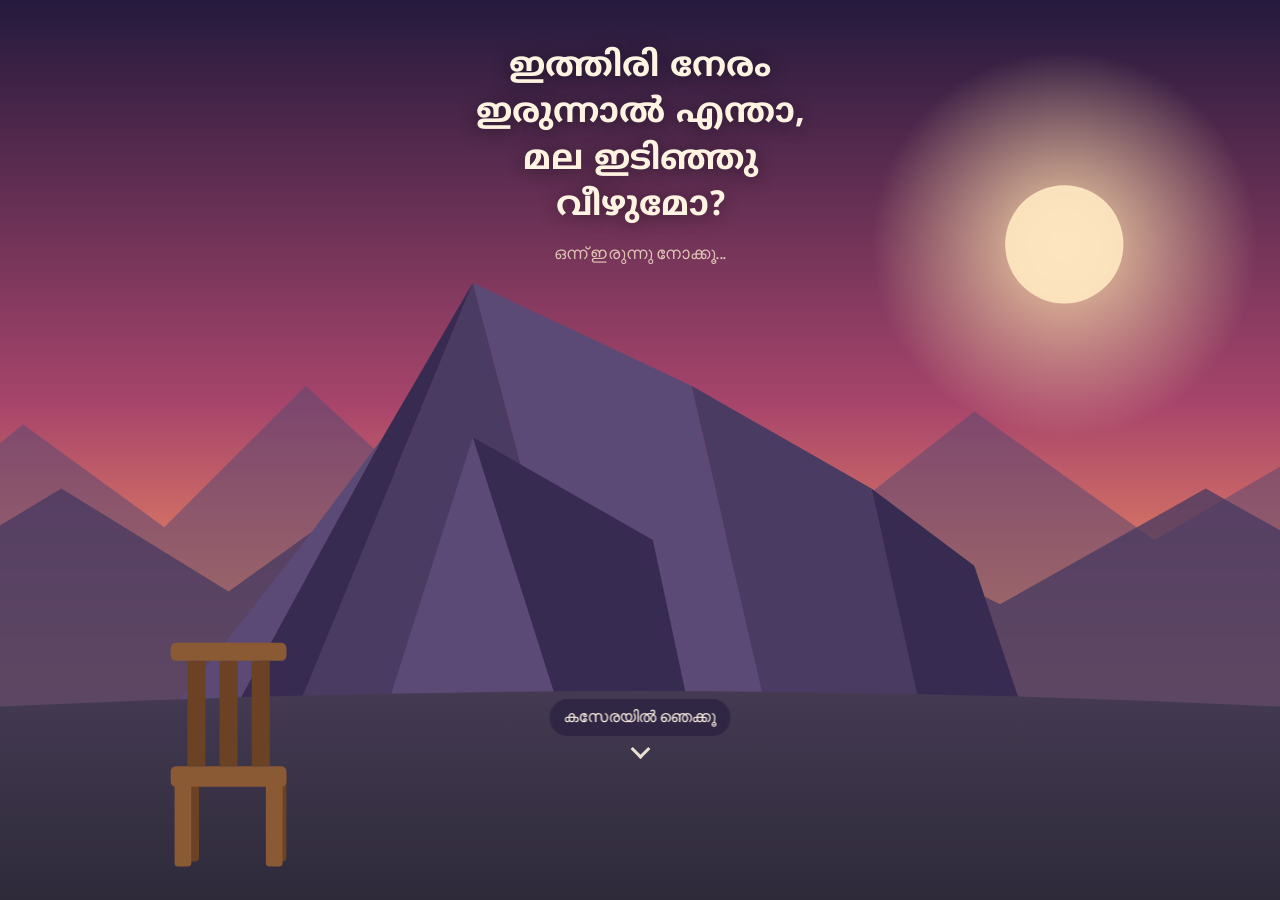
==== gika-gika-fon/boat1.html @ 3585aeac "added index" ====
<!DOCTYPE html>
<html lang="ml">
<head>
<meta charset="UTF-8">
<meta name="viewport" content="width=device-width, initial-scale=1.0">
<title>ഇത്തിരി നേരം ഇരുന്നാൽ എന്താ, മല ഇടിഞ്ഞു വീഴുമോ?</title>
<meta name="description" content="ഇത്തിരി നേരം ഇരുന്നാൽ എന്താ, മല ഇടിഞ്ഞു വീഴുമോ? — ഇരുന്നു നോക്കൂ, കാണിച്ചു തരാം.">
<link rel="preconnect" href="https://fonts.googleapis.com">
<link rel="preconnect" href="https://fonts.gstatic.com" crossorigin>
<link href="https://fonts.googleapis.com/css2?family=Noto+Sans+Malayalam:wght@400;500;600;700&family=Baloo+2:wght@500;600&display=swap" rel="stylesheet">
<style>
  :root{
    --sky-top:#241a3d;
    --sky-mid:#a8456b;
    --sky-low:#ff9e5e;
    --sky-horizon:#ffcf8a;
    --mtn-far:#5c4a72;
    --mtn-mid:#453860;
    --mtn-near:#372c50;
    --rock-a:#4a3b63;
    --rock-b:#5b4a75;
    --rock-c:#382b52;
    --ground:#2e2a3a;
    --ground-hi:#443a52;
    --wood:#8a5a34;
    --wood-dark:#6b4324;
    --cream:#fff3e2;
    --cream-dim:#f0dcc4;
    --ink:#241a3d;
    --accent:#ffb15e;
  }
  *{box-sizing:border-box;}
  html,body{
    margin:0;padding:0;
    width:100%;height:100%;
    overflow:hidden;
    background:var(--sky-top);
    font-family:'Noto Sans Malayalam','Baloo 2',sans-serif;
  }
  #stage{
    position:relative;
    width:100vw;height:100vh;
    min-height:560px;
  }
  svg#scene{
    position:absolute;inset:0;
    width:100%;height:100%;
    display:block;
  }

  .title-wrap{
    position:absolute;
    top:clamp(20px,5vh,56px);
    left:0;right:0;
    text-align:center;
    padding:0 20px;
    pointer-events:none;
    z-index:5;
  }
  h1{
    margin:0;
    font-weight:700;
    font-size:clamp(1.15rem,3.4vw,2.15rem);
    line-height:1.35;
    color:var(--cream);
    text-shadow:0 2px 18px rgba(0,0,0,.45);
    max-width:18ch;
    margin:0 auto;
  }
  .sub{
    margin-top:10px;
    font-family:'Baloo 2',sans-serif;
    font-weight:500;
    font-size:clamp(.85rem,1.6vw,1.05rem);
    color:var(--cream-dim);
    opacity:.85;
    letter-spacing:.01em;
  }

  .hint{
    position:absolute;
    left:50%;
    transform:translateX(-50%);
    bottom:clamp(90px,16vh,150px);
    z-index:5;
    display:flex;
    flex-direction:column;
    align-items:center;
    gap:6px;
    pointer-events:none;
    transition:opacity .5s ease;
  }
  .hint span{
    font-family:'Baloo 2',sans-serif;
    font-size:clamp(.85rem,1.7vw,1rem);
    color:var(--cream);
    background:rgba(36,26,61,.55);
    padding:6px 14px;
    border-radius:999px;
    backdrop-filter:blur(2px);
  }
  .hint .arrow{
    width:14px;height:14px;
    border-right:3px solid var(--cream);
    border-bottom:3px solid var(--cream);
    transform:rotate(45deg);
    animation:bob 1.4s ease-in-out infinite;
    opacity:.9;
  }
  @keyframes bob{
    0%,100%{transform:rotate(45deg) translateY(0);}
    50%{transform:rotate(45deg) translateY(6px);}
  }

  #chairHit{cursor:pointer;}
  #chairHit:focus-visible{outline:3px solid var(--accent);outline-offset:6px;}

  .rock{
    transition:transform 1.15s cubic-bezier(.55,0,.2,1);
    transform:translate(0,0) rotate(0deg);
  }
  .stage.collapse .rock{
    transform:translate(var(--dx),var(--dy)) rotate(var(--rot));
  }

  .dust{
    opacity:0;
    transform-origin:center;
  }
  .stage.collapse .dust{
    animation:puff 1.3s ease-out forwards;
  }
  @keyframes puff{
    0%{opacity:0;transform:scale(.4) translateY(0);}
    35%{opacity:.55;}
    100%{opacity:0;transform:scale(1.6) translateY(-30px);}
  }

  #person{
    opacity:0;
    transform:translateY(14px) scale(.9);
    transform-origin:280px 560px;
    transition:opacity .55s ease, transform .55s cubic-bezier(.34,1.56,.64,1);
  }
  .stage.sitting #person,
  .stage.collapse #person,
  .stage.settled #person{
    opacity:1;
    transform:translateY(0) scale(1);
  }
  #person.breathe{
    animation:breathe 2.6s ease-in-out infinite;
  }
  @keyframes breathe{
    0%,100%{transform:translateY(0) scale(1);}
    50%{transform:translateY(-3px) scale(1);}
  }

  #camera{transition:transform .12s;}
  .stage.shake #camera{
    animation:shake .55s cubic-bezier(.36,.07,.19,.97);
  }
  @keyframes shake{
    0%,100%{transform:translate(0,0);}
    15%{transform:translate(-6px,3px);}
    30%{transform:translate(5px,-4px);}
    45%{transform:translate(-4px,4px);}
    60%{transform:translate(6px,2px);}
    75%{transform:translate(-3px,-3px);}
    90%{transform:translate(2px,3px);}
  }

  .caption{
    position:absolute;
    left:50%;
    bottom:clamp(60px,14vh,120px);
    transform:translate(-50%,10px);
    z-index:6;
    text-align:center;
    opacity:0;
    pointer-events:none;
    transition:opacity .5s ease, transform .5s ease;
    width:min(88vw,520px);
  }
  .stage.settled .caption{
    opacity:1;
    transform:translate(-50%,0);
    pointer-events:auto;
  }
  .caption p{
    margin:0 0 6px;
    font-weight:600;
    font-size:clamp(1.05rem,2.6vw,1.5rem);
    color:var(--cream);
    text-shadow:0 2px 14px rgba(0,0,0,.5);
  }
  .caption p.small{
    font-weight:500;
    font-size:clamp(.85rem,1.8vw,1.02rem);
    color:var(--cream-dim);
  }
  button#again{
    margin-top:16px;
    font-family:'Baloo 2',sans-serif;
    font-weight:600;
    font-size:clamp(.9rem,1.9vw,1.05rem);
    color:var(--ink);
    background:var(--accent);
    border:none;
    padding:11px 26px;
    border-radius:999px;
    cursor:pointer;
    box-shadow:0 6px 20px rgba(0,0,0,.3);
    transition:transform .15s ease, box-shadow .15s ease;
  }
  button#again:hover{transform:translateY(-2px);box-shadow:0 9px 24px rgba(0,0,0,.35);}
  button#again:active{transform:translateY(0);}
  button#again:focus-visible{outline:3px solid var(--cream);outline-offset:3px;}

  @media (prefers-reduced-motion: reduce){
    .rock,#person,.hint .arrow,.caption,#camera{transition:none !important;animation:none !important;}
    .stage.collapse .rock{transform:translate(var(--dx),var(--dy)) rotate(var(--rot));}
    .stage.settled .caption{opacity:1;transform:translate(-50%,0);}
  }
</style>
</head>
<body>
<div id="stage" class="stage idle">
  <div class="title-wrap">
    <h1>ഇത്തിരി നേരം ഇരുന്നാൽ എന്താ, മല ഇടിഞ്ഞു വീഴുമോ?</h1>
    <div class="sub">ഒന്ന് ഇരുന്നു നോക്കൂ...</div>
  </div>

  <div class="hint" id="hint">
    <span>കസേരയിൽ ഞെക്കൂ</span>
    <div class="arrow"></div>
  </div>

  <svg id="scene" viewBox="0 0 1200 700" preserveAspectRatio="xMidYMax slice" xmlns="http://www.w3.org/2000/svg">
    <defs>
      <linearGradient id="skyGrad" x1="0" y1="0" x2="0" y2="1">
        <stop offset="0%" stop-color="var(--sky-top)"/>
        <stop offset="45%" stop-color="var(--sky-mid)"/>
        <stop offset="75%" stop-color="var(--sky-low)"/>
        <stop offset="100%" stop-color="var(--sky-horizon)"/>
      </linearGradient>
      <radialGradient id="sunGlow" cx="50%" cy="50%" r="50%">
        <stop offset="0%" stop-color="#ffe3ad" stop-opacity="0.9"/>
        <stop offset="100%" stop-color="#ffe3ad" stop-opacity="0"/>
      </radialGradient>
      <linearGradient id="groundGrad" x1="0" y1="0" x2="0" y2="1">
        <stop offset="0%" stop-color="var(--ground-hi)"/>
        <stop offset="100%" stop-color="var(--ground)"/>
      </linearGradient>
    </defs>

    <rect x="0" y="0" width="1200" height="700" fill="url(#skyGrad)"/>
    <circle cx="930" cy="190" r="150" fill="url(#sunGlow)"/>
    <circle cx="930" cy="190" r="46" fill="#ffe9c2" opacity="0.9"/>

    <g id="camera">
      <!-- far mountains, static backdrop -->
      <path d="M0,430 L120,330 L230,410 L340,300 L470,420 L600,340 L720,430 L860,320 L1000,420 L1120,350 L1200,430 L1200,700 L0,700 Z" fill="var(--mtn-far)" opacity="0.55"/>
      <path d="M0,470 L150,380 L280,460 L420,360 L560,470 L720,390 L880,470 L1040,380 L1200,470 L1200,700 L0,700 Z" fill="var(--mtn-mid)" opacity="0.75"/>

      <!-- collapsing mountain mass, sits behind the chair -->
      <g id="rockMass">
        <path class="rock" style="--dx:-38px;--dy:250px;--rot:-14deg;" d="M330,560 L470,220 L560,560 Z" fill="var(--rock-a)"/>
        <path class="rock" style="--dx:52px;--dy:235px;--rot:11deg;" d="M560,560 L470,220 L640,300 L700,560 Z" fill="var(--rock-b)"/>
        <path class="rock" style="--dx:-60px;--dy:210px;--rot:-9deg;" d="M330,560 L470,220 L400,340 L280,560 Z" fill="var(--rock-c)"/>
        <path class="rock" style="--dx:70px;--dy:200px;--rot:16deg;" d="M700,560 L640,300 L780,380 L820,560 Z" fill="var(--rock-a)"/>
        <path class="rock" style="--dx:-22px;--dy:270px;--rot:-6deg;" d="M400,560 L470,340 L540,560 Z" fill="var(--rock-b)"/>
        <path class="rock" style="--dx:20px;--dy:255px;--rot:8deg;" d="M540,560 L470,340 L610,420 L640,560 Z" fill="var(--rock-c)"/>
        <path class="rock" style="--dx:-85px;--dy:180px;--rot:-18deg;" d="M280,560 L400,340 L340,420 L230,560 Z" fill="var(--rock-b)"/>
        <path class="rock" style="--dx:90px;--dy:175px;--rot:20deg;" d="M820,560 L780,380 L860,440 L900,560 Z" fill="var(--rock-c)"/>
      </g>

      <!-- dust puffs, hidden until collapse -->
      <g id="dustGroup">
        <circle class="dust" cx="420" cy="540" r="46" fill="#cbb9d8"/>
        <circle class="dust" cx="520" cy="520" r="60" fill="#d8c8bd"/>
        <circle class="dust" cx="600" cy="545" r="40" fill="#c9b6cf"/>
        <circle class="dust" cx="470" cy="500" r="34" fill="#e0d2c3"/>
        <circle class="dust" cx="650" cy="510" r="50" fill="#cdbccf"/>
      </g>

      <!-- ground -->
      <path d="M0,555 Q600,520 1200,555 L1200,700 L0,700 Z" fill="url(#groundGrad)"/>

      <!-- chair (front view), sitting figure appears behind the seat back, in front of the seat -->
      <g id="chairHit" role="button" tabindex="0" aria-label="കസേരയിൽ ഇരിക്കാൻ ഞെക്കുക">
        <!-- back legs -->
        <rect x="245" y="600" width="12" height="70" rx="3" fill="var(--wood-dark)"/>
        <rect x="313" y="600" width="12" height="70" rx="3" fill="var(--wood-dark)"/>

        <!-- person sits between seat and backrest -->
        <g id="person">
          <ellipse cx="280" cy="590" rx="34" ry="10" fill="#000" opacity="0.18"/>
          <path d="M254,585 Q254,540 280,540 Q306,540 306,585 L306,600 L254,600 Z" fill="#ffb15e"/>
          <circle cx="280" cy="512" r="24" fill="#ffd9a0"/>
          <path d="M256,505 Q280,478 304,505 Q304,486 280,484 Q256,486 256,505 Z" fill="#3a2e50"/>
          <path d="M254,565 Q234,585 240,610" stroke="#ffd9a0" stroke-width="12" stroke-linecap="round" fill="none"/>
          <path d="M306,565 Q326,585 320,610" stroke="#ffd9a0" stroke-width="12" stroke-linecap="round" fill="none"/>
          <path d="M262,596 Q262,560 300,558" stroke="#ffb15e" stroke-width="16" stroke-linecap="round" fill="none" opacity="0"/>
        </g>

        <!-- seat -->
        <rect x="235" y="596" width="90" height="16" rx="4" fill="var(--wood)"/>
        <!-- backrest -->
        <rect x="235" y="500" width="90" height="14" rx="4" fill="var(--wood)"/>
        <rect x="248" y="514" width="14" height="82" fill="var(--wood-dark)"/>
        <rect x="273" y="514" width="14" height="82" fill="var(--wood-dark)"/>
        <rect x="298" y="514" width="14" height="82" fill="var(--wood-dark)"/>
        <!-- front legs -->
        <rect x="238" y="608" width="13" height="66" rx="3" fill="var(--wood)"/>
        <rect x="309" y="608" width="13" height="66" rx="3" fill="var(--wood)"/>
        <!-- invisible larger hit area -->
        <rect x="205" y="470" width="150" height="230" fill="transparent"/>
      </g>
    </g>
  </svg>

  <div class="caption">
    <p>പറഞ്ഞില്ലേ ഞാൻ!</p>
    <p class="small">ഇത്തിരി നേരം ഇരുന്നാൽ, മല ശരിക്കും ഇടിഞ്ഞു വീഴും.</p>
    <button id="again">വീണ്ടും ഇരിക്കാം</button>
  </div>
</div>

<script>
(function(){
  const stage = document.getElementById('stage');
  const chair = document.getElementById('chairHit');
  const hint = document.getElementById('hint');
  const person = document.getElementById('person');
  const again = document.getElementById('again');
  let busy = false;
  let timers = [];

  function clearTimers(){
    timers.forEach(t => clearTimeout(t));
    timers = [];
  }

  function sit(){
    if(busy || !stage.classList.contains('idle')) return;
    busy = true;
    stage.classList.remove('idle');
    stage.classList.add('sitting');
    hint.style.opacity = '0';
    chair.setAttribute('aria-disabled','true');

    timers.push(setTimeout(() => {
      person.classList.add('breathe');
    }, 600));

    timers.push(setTimeout(() => {
      person.classList.remove('breathe');
      stage.classList.add('shake');
      stage.classList.add('collapse');
    }, 3300));

    timers.push(setTimeout(() => {
      stage.classList.add('settled');
      busy = false;
    }, 4700));
  }

  function reset(){
    clearTimers();
    stage.className = 'stage idle';
    person.classList.remove('breathe');
    hint.style.opacity = '1';
    chair.removeAttribute('aria-disabled');
    busy = false;
  }

  chair.addEventListener('click', sit);
  chair.addEventListener('keydown', (e) => {
    if(e.key === 'Enter' || e.key === ' '){
      e.preventDefault();
      sit();
    }
  });
  again.addEventListener('click', reset);
})();
</script>
</body>
</html>
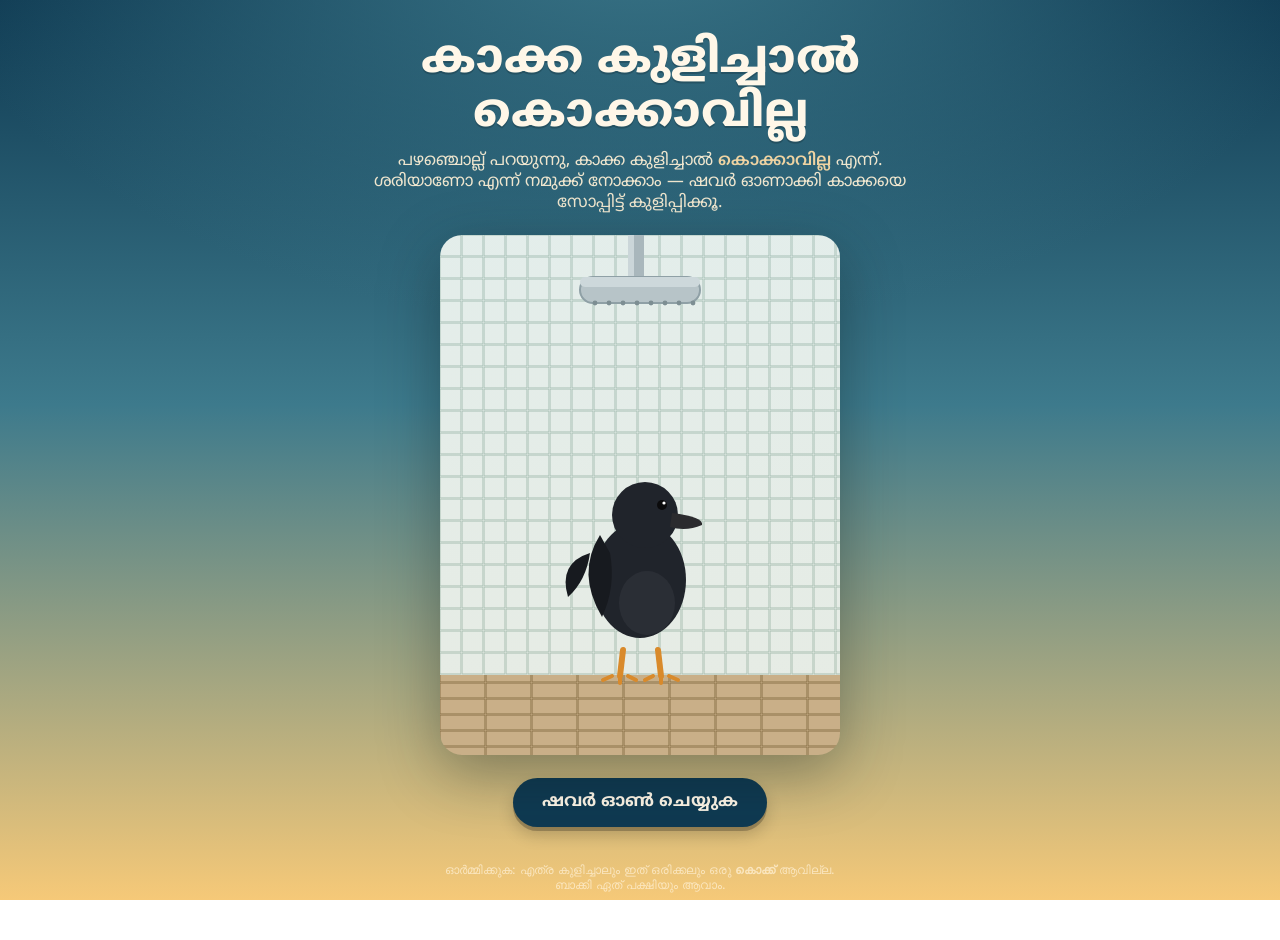
==== commit 677ab194: "added game1" ====
--- a/gika-gika-fon/boat1.html
+++ b/gika-gika-fon/boat1.html
@@ -3,387 +3,611 @@
 <head>
 <meta charset="UTF-8">
 <meta name="viewport" content="width=device-width, initial-scale=1.0">
-<title>ഇത്തിരി നേരം ഇരുന്നാൽ എന്താ, മല ഇടിഞ്ഞു വീഴുമോ?</title>
-<meta name="description" content="ഇത്തിരി നേരം ഇരുന്നാൽ എന്താ, മല ഇടിഞ്ഞു വീഴുമോ? — ഇരുന്നു നോക്കൂ, കാണിച്ചു തരാം.">
+<title>കാക്ക കുളിച്ചാൽ കൊക്കാവില്ല</title>
+<meta name="description" content="കാക്കയെ കുളിപ്പിക്കൂ, സോപ്പ് തേക്കൂ, എന്ത് സംഭവിക്കുന്നു എന്ന് നോക്കൂ.">
+<link rel="icon" href="data:image/svg+xml,<svg xmlns=%22http://www.w3.org/2000/svg%22 viewBox=%220 0 100 100%22><text y=%22.9em%22 font-size=%2280%22>🐦‍⬛</text></svg>">
 <link rel="preconnect" href="https://fonts.googleapis.com">
 <link rel="preconnect" href="https://fonts.gstatic.com" crossorigin>
-<link href="https://fonts.googleapis.com/css2?family=Noto+Sans+Malayalam:wght@400;500;600;700&family=Baloo+2:wght@500;600&display=swap" rel="stylesheet">
+<link href="https://fonts.googleapis.com/css2?family=Noto+Sans+Malayalam:wght@500;600;700;800&family=Inter:wght@400;500;600&display=swap" rel="stylesheet">
 <style>
   :root{
-    --sky-top:#241a3d;
-    --sky-mid:#a8456b;
-    --sky-low:#ff9e5e;
-    --sky-horizon:#ffcf8a;
-    --mtn-far:#5c4a72;
-    --mtn-mid:#453860;
-    --mtn-near:#372c50;
-    --rock-a:#4a3b63;
-    --rock-b:#5b4a75;
-    --rock-c:#382b52;
-    --ground:#2e2a3a;
-    --ground-hi:#443a52;
-    --wood:#8a5a34;
-    --wood-dark:#6b4324;
-    --cream:#fff3e2;
-    --cream-dim:#f0dcc4;
-    --ink:#241a3d;
-    --accent:#ffb15e;
-  }
+    --sky-top:#0F3A52;
+    --sky-mid:#3D7A8C;
+    --sky-bottom:#F6C978;
+    --tile:#E4EDE9;
+    --tile-grout:#9FB9AE;
+    --floor:#C9AF88;
+    --floor-grout:#8A7248;
+    --crow:#20242B;
+    --crow-belly:#3A3F47;
+    --water:#8FD3EA;
+    --water-deep:#4FA9C7;
+    --ink:#122019;
+    --panel:#FFF7E8;
+    --panel-edge:#E7CFA0;
+    --focus:#FF7A3D;
+    --btn:#0F3A52;
+    --btn-text:#FFF7E8;
+    --btn-soap:#3D8C6B;
+    --btn-reset:#B65C2E;
+    font-size:16px;
+  }
+
   *{box-sizing:border-box;}
+
+  @media (prefers-reduced-motion: reduce){
+    *{animation-duration:0.001ms !important; animation-iteration-count:1 !important; transition-duration:0.001ms !important;}
+  }
+
   html,body{
-    margin:0;padding:0;
-    width:100%;height:100%;
-    overflow:hidden;
-    background:var(--sky-top);
-    font-family:'Noto Sans Malayalam','Baloo 2',sans-serif;
-  }
-  #stage{
-    position:relative;
-    width:100vw;height:100vh;
-    min-height:560px;
-  }
-  svg#scene{
-    position:absolute;inset:0;
-    width:100%;height:100%;
-    display:block;
-  }
-
-  .title-wrap{
-    position:absolute;
-    top:clamp(20px,5vh,56px);
-    left:0;right:0;
-    text-align:center;
-    padding:0 20px;
-    pointer-events:none;
-    z-index:5;
-  }
-  h1{
     margin:0;
-    font-weight:700;
-    font-size:clamp(1.15rem,3.4vw,2.15rem);
-    line-height:1.35;
-    color:var(--cream);
-    text-shadow:0 2px 18px rgba(0,0,0,.45);
-    max-width:18ch;
-    margin:0 auto;
-  }
-  .sub{
-    margin-top:10px;
-    font-family:'Baloo 2',sans-serif;
-    font-weight:500;
-    font-size:clamp(.85rem,1.6vw,1.05rem);
-    color:var(--cream-dim);
-    opacity:.85;
-    letter-spacing:.01em;
-  }
-
-  .hint{
-    position:absolute;
-    left:50%;
-    transform:translateX(-50%);
-    bottom:clamp(90px,16vh,150px);
-    z-index:5;
+    padding:0;
+    min-height:100%;
+    background:
+      radial-gradient(1200px 700px at 50% -10%, var(--sky-mid), transparent 60%),
+      linear-gradient(180deg, var(--sky-top) 0%, var(--sky-mid) 45%, var(--sky-bottom) 100%);
+    background-attachment:fixed;
+    font-family:'Inter', sans-serif;
+    color:var(--ink);
+  }
+
+  .page{
+    min-height:100vh;
     display:flex;
     flex-direction:column;
     align-items:center;
-    gap:6px;
-    pointer-events:none;
-    transition:opacity .5s ease;
-  }
-  .hint span{
-    font-family:'Baloo 2',sans-serif;
-    font-size:clamp(.85rem,1.7vw,1rem);
-    color:var(--cream);
-    background:rgba(36,26,61,.55);
-    padding:6px 14px;
-    border-radius:999px;
-    backdrop-filter:blur(2px);
-  }
-  .hint .arrow{
-    width:14px;height:14px;
-    border-right:3px solid var(--cream);
-    border-bottom:3px solid var(--cream);
-    transform:rotate(45deg);
-    animation:bob 1.4s ease-in-out infinite;
-    opacity:.9;
-  }
-  @keyframes bob{
-    0%,100%{transform:rotate(45deg) translateY(0);}
-    50%{transform:rotate(45deg) translateY(6px);}
-  }
-
-  #chairHit{cursor:pointer;}
-  #chairHit:focus-visible{outline:3px solid var(--accent);outline-offset:6px;}
-
-  .rock{
-    transition:transform 1.15s cubic-bezier(.55,0,.2,1);
-    transform:translate(0,0) rotate(0deg);
-  }
-  .stage.collapse .rock{
-    transform:translate(var(--dx),var(--dy)) rotate(var(--rot));
-  }
-
-  .dust{
+    padding:2.2rem 1.1rem 3rem;
+  }
+
+  header{
+    text-align:center;
+    max-width:34rem;
+    margin-bottom:1.4rem;
+  }
+
+  h1{
+    font-family:'Noto Sans Malayalam','Meera','Rachana',sans-serif;
+    font-weight:800;
+    font-size:clamp(1.9rem, 6vw, 2.9rem);
+    line-height:1.15;
+    margin:0 0 .5rem;
+    color:#FFF7E8;
+    text-shadow: 0 2px 0 rgba(0,0,0,.18);
+  }
+
+  .sub{
+    font-family:'Noto Sans Malayalam','Meera','Rachana',sans-serif;
+    font-size:1.05rem;
+    color:#FFF1D6;
+    margin:0;
+    opacity:.92;
+  }
+
+  .sub em{
+    font-style:normal;
+    font-weight:600;
+    color:#FFDDA6;
+  }
+
+  /* ---------- STAGE ---------- */
+
+  .stage-wrap{
+    position:relative;
+    width:min(92vw, 400px);
+    filter:drop-shadow(0 18px 30px rgba(10,20,20,.35));
+  }
+
+  svg.stage{
+    display:block;
+    width:100%;
+    height:auto;
+    border-radius:22px;
+    overflow:hidden;
+  }
+
+  .water-drop{
     opacity:0;
     transform-origin:center;
   }
-  .stage.collapse .dust{
-    animation:puff 1.3s ease-out forwards;
-  }
-  @keyframes puff{
-    0%{opacity:0;transform:scale(.4) translateY(0);}
-    35%{opacity:.55;}
-    100%{opacity:0;transform:scale(1.6) translateY(-30px);}
-  }
-
-  #person{
+  .stage[data-flow="on"] .water-drop{
+    animation:fall 0.9s linear infinite;
+  }
+  @keyframes fall{
+    0%{opacity:0; transform:translateY(0) scaleY(0.6);}
+    12%{opacity:1;}
+    85%{opacity:1;}
+    100%{opacity:0; transform:translateY(200px) scaleY(1.3);}
+  }
+
+  .puddle{
     opacity:0;
-    transform:translateY(14px) scale(.9);
-    transform-origin:280px 560px;
-    transition:opacity .55s ease, transform .55s cubic-bezier(.34,1.56,.64,1);
-  }
-  .stage.sitting #person,
-  .stage.collapse #person,
-  .stage.settled #person{
+    transition:opacity .5s ease .3s;
+  }
+  .stage[data-flow="on"] .puddle{opacity:1;}
+
+  .bird-group{
+    transform-origin:200px 420px;
+  }
+  .stage[data-anim="idle-bob"] .bird-group{
+    animation:bob 2.6s ease-in-out infinite;
+  }
+  @keyframes bob{
+    0%,100%{transform:translateY(0);}
+    50%{transform:translateY(-4px);}
+  }
+
+  .wet-shine{
+    opacity:0;
+    transition:opacity .4s ease;
+    pointer-events:none;
+  }
+  .stage[data-wet="1"] .wet-shine{opacity:1;}
+  .stage[data-wet="1"] .bird-group .bird-fill{
+    filter:saturate(1.15) brightness(.94);
+  }
+
+  .soap-bar{
+    opacity:0;
+    transform-origin:center;
+    transition:opacity .25s ease;
+  }
+  .stage[data-soaping="1"] .soap-bar{
     opacity:1;
-    transform:translateY(0) scale(1);
-  }
-  #person.breathe{
-    animation:breathe 2.6s ease-in-out infinite;
-  }
-  @keyframes breathe{
-    0%,100%{transform:translateY(0) scale(1);}
-    50%{transform:translateY(-3px) scale(1);}
-  }
-
-  #camera{transition:transform .12s;}
-  .stage.shake #camera{
-    animation:shake .55s cubic-bezier(.36,.07,.19,.97);
-  }
-  @keyframes shake{
-    0%,100%{transform:translate(0,0);}
-    15%{transform:translate(-6px,3px);}
-    30%{transform:translate(5px,-4px);}
-    45%{transform:translate(-4px,4px);}
-    60%{transform:translate(6px,2px);}
-    75%{transform:translate(-3px,-3px);}
-    90%{transform:translate(2px,3px);}
-  }
+    animation:scrub 0.4s ease-in-out infinite;
+  }
+  @keyframes scrub{
+    0%,100%{transform:rotate(-14deg) translateX(0);}
+    50%{transform:rotate(14deg) translateX(6px);}
+  }
+
+  .bubble{
+    opacity:0;
+    transform:scale(.2);
+    transform-box:fill-box;
+    transform-origin:center;
+    transition:transform .5s cubic-bezier(.34,1.56,.64,1), opacity .35s ease;
+  }
+  .stage[data-soaping="1"] .bubble,
+  .stage[data-bubbles="cover"] .bubble{
+    opacity:1;
+    transform:scale(1);
+  }
+  .stage[data-bubbles="pop"] .bubble{
+    opacity:0;
+    transform:scale(1.5);
+    transition:transform .55s ease-in, opacity .55s ease-in;
+  }
+  .bubble:nth-child(1){transition-delay:.02s;}
+  .bubble:nth-child(2){transition-delay:.08s;}
+  .bubble:nth-child(3){transition-delay:.05s;}
+  .bubble:nth-child(4){transition-delay:.12s;}
+  .bubble:nth-child(5){transition-delay:.03s;}
+  .bubble:nth-child(6){transition-delay:.15s;}
+  .bubble:nth-child(7){transition-delay:.09s;}
+  .bubble:nth-child(8){transition-delay:.06s;}
+  .bubble:nth-child(9){transition-delay:.18s;}
+  .bubble:nth-child(10){transition-delay:.11s;}
+  .bubble:nth-child(11){transition-delay:.14s;}
+  .bubble:nth-child(12){transition-delay:.04s;}
+
+  .sparkle{
+    opacity:0;
+    transform:scale(.3);
+    transform-box:fill-box;
+    transform-origin:center;
+  }
+  .stage[data-sparkle="1"] .sparkle{
+    animation:pop-sparkle .8s ease-out forwards;
+  }
+  .sparkle:nth-child(2){animation-delay:.05s;}
+  .sparkle:nth-child(3){animation-delay:.1s;}
+  .sparkle:nth-child(4){animation-delay:.02s;}
+  .sparkle:nth-child(5){animation-delay:.14s;}
+  .sparkle:nth-child(6){animation-delay:.07s;}
+  .sparkle:nth-child(7){animation-delay:.16s;}
+  .sparkle:nth-child(8){animation-delay:.03s;}
+  @keyframes pop-sparkle{
+    0%{opacity:0; transform:scale(.2);}
+    35%{opacity:1; transform:scale(1.15);}
+    100%{opacity:0; transform:scale(.6) translateY(-14px);}
+  }
+
+  /* ---------- CONTROLS ---------- */
+
+  .controls{
+    width:min(92vw, 400px);
+    display:flex;
+    flex-direction:column;
+    align-items:center;
+    gap:.85rem;
+    margin-top:1.4rem;
+  }
+
+  button{
+    font-family:'Noto Sans Malayalam','Meera','Rachana',sans-serif;
+    font-weight:700;
+    font-size:1.08rem;
+    border:none;
+    border-radius:999px;
+    padding:.85rem 1.8rem;
+    cursor:pointer;
+    color:var(--btn-text);
+    background:var(--btn);
+    box-shadow:0 4px 0 rgba(0,0,0,.22), 0 8px 16px rgba(0,0,0,.18);
+    transition:transform .12s ease, box-shadow .12s ease;
+    display:none;
+  }
+  button.visible{display:inline-block;}
+  button:hover{transform:translateY(-2px);}
+  button:active{transform:translateY(1px); box-shadow:0 2px 0 rgba(0,0,0,.22);}
+  button:focus-visible{outline:3px solid var(--focus); outline-offset:3px;}
+  button:disabled{opacity:.55; cursor:default; transform:none;}
+
+  #soapBtn{background:var(--btn-soap);}
+  #resetBtn{background:var(--btn-reset);}
 
   .caption{
-    position:absolute;
-    left:50%;
-    bottom:clamp(60px,14vh,120px);
-    transform:translate(-50%,10px);
-    z-index:6;
+    width:100%;
+    max-width:400px;
+    background:var(--panel);
+    border:2px solid var(--panel-edge);
+    border-radius:16px;
+    padding:.95rem 1.15rem;
     text-align:center;
-    opacity:0;
-    pointer-events:none;
-    transition:opacity .5s ease, transform .5s ease;
-    width:min(88vw,520px);
-  }
-  .stage.settled .caption{
-    opacity:1;
-    transform:translate(-50%,0);
-    pointer-events:auto;
-  }
-  .caption p{
-    margin:0 0 6px;
-    font-weight:600;
-    font-size:clamp(1.05rem,2.6vw,1.5rem);
-    color:var(--cream);
-    text-shadow:0 2px 14px rgba(0,0,0,.5);
-  }
-  .caption p.small{
-    font-weight:500;
-    font-size:clamp(.85rem,1.8vw,1.02rem);
-    color:var(--cream-dim);
-  }
-  button#again{
-    margin-top:16px;
-    font-family:'Baloo 2',sans-serif;
-    font-weight:600;
-    font-size:clamp(.9rem,1.9vw,1.05rem);
-    color:var(--ink);
-    background:var(--accent);
-    border:none;
-    padding:11px 26px;
-    border-radius:999px;
-    cursor:pointer;
-    box-shadow:0 6px 20px rgba(0,0,0,.3);
-    transition:transform .15s ease, box-shadow .15s ease;
-  }
-  button#again:hover{transform:translateY(-2px);box-shadow:0 9px 24px rgba(0,0,0,.35);}
-  button#again:active{transform:translateY(0);}
-  button#again:focus-visible{outline:3px solid var(--cream);outline-offset:3px;}
-
-  @media (prefers-reduced-motion: reduce){
-    .rock,#person,.hint .arrow,.caption,#camera{transition:none !important;animation:none !important;}
-    .stage.collapse .rock{transform:translate(var(--dx),var(--dy)) rotate(var(--rot));}
-    .stage.settled .caption{opacity:1;transform:translate(-50%,0);}
-  }
+    display:none;
+    box-shadow:0 6px 18px rgba(0,0,0,.15);
+  }
+  .caption.visible{display:block;}
+  .caption .ml{
+    font-family:'Noto Sans Malayalam','Meera','Rachana',sans-serif;
+    font-weight:700;
+    font-size:1.15rem;
+    margin:0 0 .2rem;
+  }
+  .caption .en{
+    font-size:.85rem;
+    color:#556;
+    margin:0;
+  }
+
+  footer{
+    margin-top:2.2rem;
+    text-align:center;
+    font-size:.78rem;
+    color:#FFF1D6;
+    opacity:.75;
+    max-width:26rem;
+  }
+  footer a{color:#FFDDA6;}
 </style>
 </head>
 <body>
-<div id="stage" class="stage idle">
-  <div class="title-wrap">
-    <h1>ഇത്തിരി നേരം ഇരുന്നാൽ എന്താ, മല ഇടിഞ്ഞു വീഴുമോ?</h1>
-    <div class="sub">ഒന്ന് ഇരുന്നു നോക്കൂ...</div>
+
+<div class="page">
+
+  <header>
+    <h1>കാക്ക കുളിച്ചാൽ കൊക്കാവില്ല</h1>
+    <p class="sub">പഴഞ്ചൊല്ല് പറയുന്നു, കാക്ക കുളിച്ചാൽ <em>കൊക്കാവില്ല</em> എന്ന്. ശരിയാണോ എന്ന് നമുക്ക് നോക്കാം — ഷവർ ഓണാക്കി കാക്കയെ സോപ്പിട്ട് കുളിപ്പിക്കൂ.</p>
+  </header>
+
+  <div class="stage-wrap">
+    <svg class="stage" id="stage" data-flow="off" data-wet="0" data-soaping="0" data-bubbles="hide" data-sparkle="0" data-anim="idle-bob" viewBox="0 0 400 520" xmlns="http://www.w3.org/2000/svg" role="img" aria-label="ഒരു കാക്ക ഷവറിനടിയിൽ നിൽക്കുന്ന ദൃശ്യം">
+
+      <defs>
+        <pattern id="wallTile" width="22" height="22" patternUnits="userSpaceOnUse">
+          <rect width="22" height="22" fill="var(--tile)"/>
+          <rect width="21" height="21" fill="none" stroke="var(--tile-grout)" stroke-width="1"/>
+        </pattern>
+        <pattern id="floorTile" width="46" height="16" patternUnits="userSpaceOnUse">
+          <rect width="46" height="16" fill="var(--floor)"/>
+          <rect width="45" height="15" fill="none" stroke="var(--floor-grout)" stroke-width="1"/>
+        </pattern>
+        <linearGradient id="skyGlow" x1="0" y1="0" x2="0" y2="1">
+          <stop offset="0" stop-color="#DFF1F7"/>
+          <stop offset="1" stop-color="#F4E3C6"/>
+        </linearGradient>
+      </defs>
+
+      <!-- wall + floor -->
+      <rect x="0" y="0" width="400" height="440" fill="url(#wallTile)"/>
+      <rect x="0" y="440" width="400" height="80" fill="url(#floorTile)"/>
+      <rect x="0" y="0" width="400" height="440" fill="url(#skyGlow)" opacity="0.12"/>
+
+      <!-- shower pipe + head -->
+      <rect x="188" y="0" width="16" height="46" fill="#A9B7BC"/>
+      <rect x="188" y="0" width="6" height="46" fill="#CBD6D9"/>
+      <g transform="translate(0,0)">
+        <rect x="140" y="42" width="120" height="26" rx="13" fill="#B7C4C8" stroke="#8FA0A6" stroke-width="2"/>
+        <rect x="140" y="42" width="120" height="10" rx="5" fill="#CDD8DB"/>
+        <g fill="#7D8E93">
+          <circle cx="155" cy="68" r="2.4"/><circle cx="169" cy="68" r="2.4"/><circle cx="183" cy="68" r="2.4"/>
+          <circle cx="197" cy="68" r="2.4"/><circle cx="211" cy="68" r="2.4"/><circle cx="225" cy="68" r="2.4"/>
+          <circle cx="239" cy="68" r="2.4"/><circle cx="253" cy="68" r="2.4"/>
+        </g>
+      </g>
+
+      <!-- water -->
+      <g id="waterGroup">
+        <rect class="water-drop" x="153" y="70" width="4" height="26" rx="2" fill="var(--water)" style="animation-delay:-.05s"/>
+        <rect class="water-drop" x="167" y="70" width="4" height="26" rx="2" fill="var(--water-deep)" style="animation-delay:-.28s"/>
+        <rect class="water-drop" x="181" y="70" width="4" height="26" rx="2" fill="var(--water)" style="animation-delay:-.5s"/>
+        <rect class="water-drop" x="195" y="70" width="4" height="26" rx="2" fill="var(--water-deep)" style="animation-delay:-.14s"/>
+        <rect class="water-drop" x="209" y="70" width="4" height="26" rx="2" fill="var(--water)" style="animation-delay:-.38s"/>
+        <rect class="water-drop" x="223" y="70" width="4" height="26" rx="2" fill="var(--water-deep)" style="animation-delay:-.62s"/>
+        <rect class="water-drop" x="237" y="70" width="4" height="26" rx="2" fill="var(--water)" style="animation-delay:-.2s"/>
+        <rect class="water-drop" x="251" y="70" width="4" height="26" rx="2" fill="var(--water-deep)" style="animation-delay:-.44s"/>
+      </g>
+
+      <!-- puddle -->
+      <ellipse class="puddle" cx="200" cy="452" rx="72" ry="12" fill="var(--water)" opacity="0.55"/>
+      <ellipse class="puddle" cx="200" cy="452" rx="46" ry="7" fill="var(--water-deep)" opacity="0.4"/>
+
+      <!-- bird -->
+      <g class="bird-group" id="birdGroup"></g>
+
+      <!-- wet shine overlay -->
+      <g class="wet-shine">
+        <path d="M172,300 Q168,330 176,358" stroke="#EAF7FB" stroke-width="3" stroke-linecap="round" fill="none" opacity="0.55"/>
+        <path d="M226,310 Q232,336 224,360" stroke="#EAF7FB" stroke-width="3" stroke-linecap="round" fill="none" opacity="0.45"/>
+      </g>
+
+      <!-- soap bar -->
+      <g class="soap-bar" transform="translate(255,330)">
+        <rect x="-22" y="-12" width="44" height="24" rx="10" fill="#FFE8B0" stroke="#E8B85C" stroke-width="2"/>
+        <path d="M-12,0 Q0,-6 12,0" stroke="#E8B85C" stroke-width="2" fill="none" opacity="0.7"/>
+      </g>
+
+      <!-- bubbles -->
+      <g id="bubbleGroup">
+        <circle class="bubble" cx="168" cy="330" r="30" fill="#FFFFFF" opacity="0.94"/>
+        <circle class="bubble" cx="222" cy="320" r="34" fill="#FFFFFF" opacity="0.94"/>
+        <circle class="bubble" cx="196" cy="360" r="38" fill="#FFFFFF" opacity="0.96"/>
+        <circle class="bubble" cx="150" cy="370" r="24" fill="#F4FBFD" opacity="0.94"/>
+        <circle class="bubble" cx="242" cy="365" r="26" fill="#F4FBFD" opacity="0.94"/>
+        <circle class="bubble" cx="200" cy="290" r="26" fill="#FFFFFF" opacity="0.95"/>
+        <circle class="bubble" cx="180" cy="400" r="20" fill="#FFFFFF" opacity="0.92"/>
+        <circle class="bubble" cx="220" cy="402" r="18" fill="#F4FBFD" opacity="0.92"/>
+        <circle class="bubble" cx="160" cy="300" r="14" fill="#FFFFFF" opacity="0.9"/>
+        <circle class="bubble" cx="238" cy="295" r="12" fill="#FFFFFF" opacity="0.9"/>
+        <circle class="bubble" cx="205" cy="415" r="14" fill="#FFFFFF" opacity="0.9"/>
+        <circle class="bubble" cx="145" cy="340" r="12" fill="#FFFFFF" opacity="0.88"/>
+      </g>
+
+      <!-- sparkles on reveal -->
+      <g id="sparkleGroup" fill="#FFE59A">
+        <path class="sparkle" d="M150,260 l4,12 12,4 -12,4 -4,12 -4,-12 -12,-4 12,-4 z"/>
+        <path class="sparkle" d="M250,270 l3,9 9,3 -9,3 -3,9 -3,-9 -9,-3 9,-3 z"/>
+        <path class="sparkle" d="M200,240 l4,11 11,4 -11,4 -4,11 -4,-11 -11,-4 11,-4 z"/>
+        <path class="sparkle" d="M130,340 l3,8 8,3 -8,3 -3,8 -3,-8 -8,-3 8,-3 z"/>
+        <path class="sparkle" d="M270,330 l3,8 8,3 -8,3 -3,8 -3,-8 -8,-3 8,-3 z"/>
+        <path class="sparkle" d="M170,420 l3,8 8,3 -8,3 -3,8 -3,-8 -8,-3 8,-3 z"/>
+        <path class="sparkle" d="M235,410 l3,8 8,3 -8,3 -3,8 -3,-8 -8,-3 8,-3 z"/>
+        <path class="sparkle" d="M200,400 l3,8 8,3 -8,3 -3,8 -3,-8 -8,-3 8,-3 z"/>
+      </g>
+
+    </svg>
   </div>
 
-  <div class="hint" id="hint">
-    <span>കസേരയിൽ ഞെക്കൂ</span>
-    <div class="arrow"></div>
+  <div class="controls">
+    <button id="showerBtn" class="visible" type="button">ഷവർ ഓൺ ചെയ്യുക</button>
+    <button id="soapBtn" type="button">സോപ്പ് തേക്കുക</button>
+    <div class="caption" id="caption" role="status" aria-live="polite">
+      <p class="ml" id="captionMl"></p>
+      <p class="en" id="captionEn"></p>
+    </div>
+    <button id="resetBtn" type="button">വീണ്ടും കുളിപ്പിക്കാം</button>
   </div>
 
-  <svg id="scene" viewBox="0 0 1200 700" preserveAspectRatio="xMidYMax slice" xmlns="http://www.w3.org/2000/svg">
-    <defs>
-      <linearGradient id="skyGrad" x1="0" y1="0" x2="0" y2="1">
-        <stop offset="0%" stop-color="var(--sky-top)"/>
-        <stop offset="45%" stop-color="var(--sky-mid)"/>
-        <stop offset="75%" stop-color="var(--sky-low)"/>
-        <stop offset="100%" stop-color="var(--sky-horizon)"/>
-      </linearGradient>
-      <radialGradient id="sunGlow" cx="50%" cy="50%" r="50%">
-        <stop offset="0%" stop-color="#ffe3ad" stop-opacity="0.9"/>
-        <stop offset="100%" stop-color="#ffe3ad" stop-opacity="0"/>
-      </radialGradient>
-      <linearGradient id="groundGrad" x1="0" y1="0" x2="0" y2="1">
-        <stop offset="0%" stop-color="var(--ground-hi)"/>
-        <stop offset="100%" stop-color="var(--ground)"/>
-      </linearGradient>
-    </defs>
-
-    <rect x="0" y="0" width="1200" height="700" fill="url(#skyGrad)"/>
-    <circle cx="930" cy="190" r="150" fill="url(#sunGlow)"/>
-    <circle cx="930" cy="190" r="46" fill="#ffe9c2" opacity="0.9"/>
-
-    <g id="camera">
-      <!-- far mountains, static backdrop -->
-      <path d="M0,430 L120,330 L230,410 L340,300 L470,420 L600,340 L720,430 L860,320 L1000,420 L1120,350 L1200,430 L1200,700 L0,700 Z" fill="var(--mtn-far)" opacity="0.55"/>
-      <path d="M0,470 L150,380 L280,460 L420,360 L560,470 L720,390 L880,470 L1040,380 L1200,470 L1200,700 L0,700 Z" fill="var(--mtn-mid)" opacity="0.75"/>
-
-      <!-- collapsing mountain mass, sits behind the chair -->
-      <g id="rockMass">
-        <path class="rock" style="--dx:-38px;--dy:250px;--rot:-14deg;" d="M330,560 L470,220 L560,560 Z" fill="var(--rock-a)"/>
-        <path class="rock" style="--dx:52px;--dy:235px;--rot:11deg;" d="M560,560 L470,220 L640,300 L700,560 Z" fill="var(--rock-b)"/>
-        <path class="rock" style="--dx:-60px;--dy:210px;--rot:-9deg;" d="M330,560 L470,220 L400,340 L280,560 Z" fill="var(--rock-c)"/>
-        <path class="rock" style="--dx:70px;--dy:200px;--rot:16deg;" d="M700,560 L640,300 L780,380 L820,560 Z" fill="var(--rock-a)"/>
-        <path class="rock" style="--dx:-22px;--dy:270px;--rot:-6deg;" d="M400,560 L470,340 L540,560 Z" fill="var(--rock-b)"/>
-        <path class="rock" style="--dx:20px;--dy:255px;--rot:8deg;" d="M540,560 L470,340 L610,420 L640,560 Z" fill="var(--rock-c)"/>
-        <path class="rock" style="--dx:-85px;--dy:180px;--rot:-18deg;" d="M280,560 L400,340 L340,420 L230,560 Z" fill="var(--rock-b)"/>
-        <path class="rock" style="--dx:90px;--dy:175px;--rot:20deg;" d="M820,560 L780,380 L860,440 L900,560 Z" fill="var(--rock-c)"/>
-      </g>
-
-      <!-- dust puffs, hidden until collapse -->
-      <g id="dustGroup">
-        <circle class="dust" cx="420" cy="540" r="46" fill="#cbb9d8"/>
-        <circle class="dust" cx="520" cy="520" r="60" fill="#d8c8bd"/>
-        <circle class="dust" cx="600" cy="545" r="40" fill="#c9b6cf"/>
-        <circle class="dust" cx="470" cy="500" r="34" fill="#e0d2c3"/>
-        <circle class="dust" cx="650" cy="510" r="50" fill="#cdbccf"/>
-      </g>
-
-      <!-- ground -->
-      <path d="M0,555 Q600,520 1200,555 L1200,700 L0,700 Z" fill="url(#groundGrad)"/>
-
-      <!-- chair (front view), sitting figure appears behind the seat back, in front of the seat -->
-      <g id="chairHit" role="button" tabindex="0" aria-label="കസേരയിൽ ഇരിക്കാൻ ഞെക്കുക">
-        <!-- back legs -->
-        <rect x="245" y="600" width="12" height="70" rx="3" fill="var(--wood-dark)"/>
-        <rect x="313" y="600" width="12" height="70" rx="3" fill="var(--wood-dark)"/>
-
-        <!-- person sits between seat and backrest -->
-        <g id="person">
-          <ellipse cx="280" cy="590" rx="34" ry="10" fill="#000" opacity="0.18"/>
-          <path d="M254,585 Q254,540 280,540 Q306,540 306,585 L306,600 L254,600 Z" fill="#ffb15e"/>
-          <circle cx="280" cy="512" r="24" fill="#ffd9a0"/>
-          <path d="M256,505 Q280,478 304,505 Q304,486 280,484 Q256,486 256,505 Z" fill="#3a2e50"/>
-          <path d="M254,565 Q234,585 240,610" stroke="#ffd9a0" stroke-width="12" stroke-linecap="round" fill="none"/>
-          <path d="M306,565 Q326,585 320,610" stroke="#ffd9a0" stroke-width="12" stroke-linecap="round" fill="none"/>
-          <path d="M262,596 Q262,560 300,558" stroke="#ffb15e" stroke-width="16" stroke-linecap="round" fill="none" opacity="0"/>
-        </g>
-
-        <!-- seat -->
-        <rect x="235" y="596" width="90" height="16" rx="4" fill="var(--wood)"/>
-        <!-- backrest -->
-        <rect x="235" y="500" width="90" height="14" rx="4" fill="var(--wood)"/>
-        <rect x="248" y="514" width="14" height="82" fill="var(--wood-dark)"/>
-        <rect x="273" y="514" width="14" height="82" fill="var(--wood-dark)"/>
-        <rect x="298" y="514" width="14" height="82" fill="var(--wood-dark)"/>
-        <!-- front legs -->
-        <rect x="238" y="608" width="13" height="66" rx="3" fill="var(--wood)"/>
-        <rect x="309" y="608" width="13" height="66" rx="3" fill="var(--wood)"/>
-        <!-- invisible larger hit area -->
-        <rect x="205" y="470" width="150" height="230" fill="transparent"/>
-      </g>
-    </g>
-  </svg>
-
-  <div class="caption">
-    <p>പറഞ്ഞില്ലേ ഞാൻ!</p>
-    <p class="small">ഇത്തിരി നേരം ഇരുന്നാൽ, മല ശരിക്കും ഇടിഞ്ഞു വീഴും.</p>
-    <button id="again">വീണ്ടും ഇരിക്കാം</button>
-  </div>
+  <footer>
+    ഓർമ്മിക്കുക: എത്ര കുളിച്ചാലും ഇത് ഒരിക്കലും ഒരു <strong>കൊക്ക്</strong> ആവില്ല. ബാക്കി ഏത് പക്ഷിയും ആവാം.
+  </footer>
+
 </div>
 
 <script>
 (function(){
-  const stage = document.getElementById('stage');
-  const chair = document.getElementById('chairHit');
-  const hint = document.getElementById('hint');
-  const person = document.getElementById('person');
-  const again = document.getElementById('again');
-  let busy = false;
-  let timers = [];
-
-  function clearTimers(){
-    timers.forEach(t => clearTimeout(t));
-    timers = [];
-  }
-
-  function sit(){
-    if(busy || !stage.classList.contains('idle')) return;
-    busy = true;
-    stage.classList.remove('idle');
-    stage.classList.add('sitting');
-    hint.style.opacity = '0';
-    chair.setAttribute('aria-disabled','true');
-
-    timers.push(setTimeout(() => {
-      person.classList.add('breathe');
-    }, 600));
-
-    timers.push(setTimeout(() => {
-      person.classList.remove('breathe');
-      stage.classList.add('shake');
-      stage.classList.add('collapse');
-    }, 3300));
-
-    timers.push(setTimeout(() => {
-      stage.classList.add('settled');
-      busy = false;
-    }, 4700));
-  }
-
-  function reset(){
-    clearTimers();
-    stage.className = 'stage idle';
-    person.classList.remove('breathe');
-    hint.style.opacity = '1';
-    chair.removeAttribute('aria-disabled');
-    busy = false;
-  }
-
-  chair.addEventListener('click', sit);
-  chair.addEventListener('keydown', (e) => {
-    if(e.key === 'Enter' || e.key === ' '){
-      e.preventDefault();
-      sit();
+  "use strict";
+
+  var stage = document.getElementById('stage');
+  var birdGroup = document.getElementById('birdGroup');
+  var showerBtn = document.getElementById('showerBtn');
+  var soapBtn = document.getElementById('soapBtn');
+  var resetBtn = document.getElementById('resetBtn');
+  var caption = document.getElementById('caption');
+  var captionMl = document.getElementById('captionMl');
+  var captionEn = document.getElementById('captionEn');
+
+  var LEG_TEMPLATE = function(x1,x2,color){
+    return '<path d="M'+x1+',415 L'+(x1-3)+',441" stroke="'+color+'" stroke-width="6" stroke-linecap="round"/>' +
+           '<path d="M'+x2+',415 L'+(x2+3)+',441" stroke="'+color+'" stroke-width="6" stroke-linecap="round"/>' +
+           '<path d="M'+(x1-11)+',441 l-9,4 M'+(x1-3)+',441 l0,7 M'+(x1+5)+',441 l8,4" stroke="'+color+'" stroke-width="4" stroke-linecap="round" fill="none"/>' +
+           '<path d="M'+(x2-5)+',441 l-8,4 M'+(x2+3)+',441 l0,7 M'+(x2+11)+',441 l9,4" stroke="'+color+'" stroke-width="4" stroke-linecap="round" fill="none"/>';
+  };
+
+  var CROW =
+    '<ellipse class="bird-fill" cx="200" cy="345" rx="46" ry="58" fill="#20242B"/>' +
+    '<ellipse cx="207" cy="368" rx="28" ry="32" fill="#33383F" opacity="0.55"/>' +
+    '<path d="M160,300 Q136,338 162,382 Q176,352 170,318 Z" fill="#171A1F"/>' +
+    '<path d="M150,318 Q118,328 128,362 Q146,346 150,318 Z" fill="#171A1F"/>' +
+    '<circle class="bird-fill" cx="205" cy="280" r="33" fill="#20242B"/>' +
+    '<path d="M232,278 Q264,282 262,290 Q246,297 230,292 Z" fill="#2B2B2E"/>' +
+    '<circle cx="222" cy="270" r="5" fill="#0B0B0C"/><circle cx="224" cy="268" r="1.6" fill="#FFFFFF"/>' +
+    LEG_TEMPLATE(183,218,'#D98A2B');
+
+  var BIRDS = {
+    peacock: {
+      ml: 'മയിൽ', en: 'It is now a peacock.',
+      svg:
+        (function(){
+          var feathers = '';
+          var angles = [-60,-40,-20,0,20,40,60];
+          var colors = ['#0B3D91','#123F7A','#0B3D91','#123F7A','#0B3D91','#123F7A','#0B3D91'];
+          for (var i=0;i<angles.length;i++){
+            feathers += '<g transform="rotate('+angles[i]+' 200 380)">' +
+              '<line x1="200" y1="380" x2="200" y2="255" stroke="'+colors[i]+'" stroke-width="7" stroke-linecap="round"/>' +
+              '<circle cx="200" cy="250" r="11" fill="'+colors[i]+'"/>' +
+              '<circle cx="200" cy="250" r="7" fill="#2E9E6B"/>' +
+              '<circle cx="200" cy="250" r="3" fill="#F2C14E"/>' +
+              '</g>';
+          }
+          return feathers +
+            '<ellipse class="bird-fill" cx="200" cy="345" rx="40" ry="50" fill="#1C5FA8"/>' +
+            '<ellipse cx="205" cy="365" rx="22" ry="26" fill="#2E7FCB" opacity="0.5"/>' +
+            '<circle class="bird-fill" cx="205" cy="278" r="26" fill="#1C5FA8"/>' +
+            '<line x1="200" y1="252" x2="196" y2="232" stroke="#1C5FA8" stroke-width="3" stroke-linecap="round"/>' +
+            '<line x1="205" y1="250" x2="206" y2="228" stroke="#1C5FA8" stroke-width="3" stroke-linecap="round"/>' +
+            '<line x1="210" y1="252" x2="215" y2="232" stroke="#1C5FA8" stroke-width="3" stroke-linecap="round"/>' +
+            '<circle cx="196" cy="230" r="3" fill="#59C6A0"/><circle cx="206" cy="226" r="3" fill="#59C6A0"/><circle cx="215" cy="230" r="3" fill="#59C6A0"/>' +
+            '<path d="M228,276 Q246,278 244,285 Q234,289 226,285 Z" fill="#2B2B2E"/>' +
+            '<circle cx="216" cy="270" r="4.5" fill="#0B0B0C"/><circle cx="218" cy="268" r="1.4" fill="#FFFFFF"/>' +
+            LEG_TEMPLATE(188,214,'#7A7A7A');
+        })()
+    },
+
+    hornbill: {
+      ml: 'വേഴാമ്പൽ', en: 'It is now a hornbill \u2014 Kerala\u2019s state bird.',
+      svg:
+        '<ellipse class="bird-fill" cx="200" cy="345" rx="44" ry="56" fill="#16181C"/>' +
+        '<ellipse cx="200" cy="368" rx="34" ry="16" fill="#F5F1E6"/>' +
+        '<path d="M162,318 Q206,406 200,414 Q186,404 172,392 Q182,358 162,318 Z" fill="#16181C"/>' +
+        '<rect x="180" y="406" width="40" height="10" fill="#F5F1E6"/>' +
+        '<circle class="bird-fill" cx="203" cy="280" r="30" fill="#16181C"/>' +
+        '<path d="M228,270 Q286,264 292,278 Q286,290 232,292 Z" fill="#F2A93B"/>' +
+        '<path d="M234,262 Q268,254 278,266 Q266,272 232,274 Z" fill="#E8871E"/>' +
+        '<circle cx="214" cy="272" r="4.5" fill="#F4D06B"/><circle cx="214" cy="272" r="2" fill="#0B0B0C"/>' +
+        LEG_TEMPLATE(184,216,'#3A3A3A')
+    },
+
+    kingfisher: {
+      ml: 'മീൻകൊത്തി', en: 'It is now a kingfisher.',
+      svg:
+        '<ellipse class="bird-fill" cx="200" cy="352" rx="38" ry="48" fill="#FFFFFF"/>' +
+        '<path d="M164,320 Q160,368 186,394 Q206,376 200,338 Q182,326 164,320 Z" fill="#1E6FB8"/>' +
+        '<circle class="bird-fill" cx="203" cy="282" r="27" fill="#7A3B1E"/>' +
+        '<path d="M226,278 Q276,282 274,288 Q276,294 226,296 Z" fill="#D8271A"/>' +
+        '<circle cx="212" cy="274" r="4.3" fill="#0B0B0C"/><circle cx="214" cy="272" r="1.3" fill="#FFFFFF"/>' +
+        LEG_TEMPLATE(186,212,'#D8271A')
+    },
+
+    parakeet: {
+      ml: 'തത്ത', en: 'It is now a parakeet.',
+      svg:
+        '<path d="M198,360 Q206,410 194,462 Q186,412 190,362 Z" fill="#2E9E4E"/>' +
+        '<ellipse class="bird-fill" cx="200" cy="342" rx="36" ry="46" fill="#4CAF50"/>' +
+        '<ellipse cx="204" cy="360" rx="20" ry="24" fill="#6FC978" opacity="0.6"/>' +
+        '<circle class="bird-fill" cx="204" cy="278" r="25" fill="#4CAF50"/>' +
+        '<path d="M204,300 Q204,306 204,308" stroke="#E85D9E" stroke-width="3" fill="none"/>' +
+        '<path d="M226,272 Q244,278 234,290 Q224,290 220,280 Z" fill="#D8271A"/>' +
+        '<circle cx="214" cy="270" r="4.2" fill="#0B0B0C"/><circle cx="216" cy="268" r="1.3" fill="#FFFFFF"/>' +
+        LEG_TEMPLATE(188,212,'#7A7A7A')
+    },
+
+    flamingo: {
+      ml: 'ഫ്ലമിംഗോ', en: 'It is now a flamingo.',
+      svg:
+        '<path d="M186,300 Q170,340 190,362" stroke="#E85D9E" stroke-width="5" stroke-linecap="round" fill="none"/>' +
+        '<ellipse class="bird-fill" cx="200" cy="325" rx="34" ry="36" fill="#F77FBE"/>' +
+        '<ellipse cx="204" cy="336" rx="18" ry="18" fill="#FBB3D8" opacity="0.6"/>' +
+        '<path d="M212,300 Q234,262 208,238 Q188,220 202,202" stroke="#F77FBE" stroke-width="13" stroke-linecap="round" fill="none"/>' +
+        '<circle class="bird-fill" cx="203" cy="198" r="15" fill="#F77FBE"/>' +
+        '<path d="M215,196 Q236,200 234,207 Q224,213 213,208 Z" fill="#3A3A3A"/>' +
+        '<path d="M215,196 Q230,198 229,203 Q221,206 213,203 Z" fill="#F77FBE"/>' +
+        '<circle cx="210" cy="194" r="3" fill="#0B0B0C"/>' +
+        '<path d="M188,392 L184,441" stroke="#E8A9C6" stroke-width="4" stroke-linecap="round"/>' +
+        '<path d="M182,441 l-8,4 M188,441 l0,7 M194,441 l8,4" stroke="#E8A9C6" stroke-width="3.5" stroke-linecap="round" fill="none"/>' +
+        '<path d="M214,352 Q228,362 218,380" stroke="#E8A9C6" stroke-width="4" stroke-linecap="round" fill="none"/>'
+    },
+
+    owl: {
+      ml: 'മൂങ്ങ', en: 'It is now an owl.',
+      svg:
+        '<ellipse class="bird-fill" cx="200" cy="352" rx="42" ry="50" fill="#8B5E3C"/>' +
+        '<ellipse cx="200" cy="372" rx="24" ry="26" fill="#B08256" opacity="0.7"/>' +
+        '<path d="M150,330 Q136,352 152,376 Q160,354 156,336 Z" fill="#6E4A2C"/>' +
+        '<path d="M250,330 Q264,352 248,376 Q240,354 244,336 Z" fill="#6E4A2C"/>' +
+        '<circle class="bird-fill" cx="200" cy="298" r="38" fill="#8B5E3C"/>' +
+        '<path d="M172,266 L180,286 L164,282 Z" fill="#8B5E3C"/>' +
+        '<path d="M228,266 L220,286 L236,282 Z" fill="#8B5E3C"/>' +
+        '<circle cx="184" cy="298" r="15" fill="#FFFFFF"/><circle cx="216" cy="298" r="15" fill="#FFFFFF"/>' +
+        '<circle cx="184" cy="298" r="7" fill="#4A2F17"/><circle cx="216" cy="298" r="7" fill="#4A2F17"/>' +
+        '<circle cx="186" cy="295" r="2" fill="#FFFFFF"/><circle cx="218" cy="295" r="2" fill="#FFFFFF"/>' +
+        '<path d="M196,308 L204,308 L200,318 Z" fill="#F2A93B"/>' +
+        LEG_TEMPLATE(186,214,'#F2A93B')
     }
+  };
+
+  var birdKeys = Object.keys(BIRDS);
+  var lastBird = null;
+
+  function pickBird(){
+    var k;
+    do { k = birdKeys[Math.floor(Math.random()*birdKeys.length)]; }
+    while (birdKeys.length > 1 && k === lastBird);
+    lastBird = k;
+    return k;
+  }
+
+  function setBird(svgMarkup){
+    birdGroup.innerHTML = svgMarkup;
+  }
+
+  function resetAll(){
+    stage.setAttribute('data-flow','off');
+    stage.setAttribute('data-wet','0');
+    stage.setAttribute('data-soaping','0');
+    stage.setAttribute('data-bubbles','hide');
+    stage.setAttribute('data-sparkle','0');
+    setBird(CROW);
+    showerBtn.classList.add('visible');
+    showerBtn.disabled = false;
+    soapBtn.classList.remove('visible');
+    soapBtn.disabled = false;
+    resetBtn.classList.remove('visible');
+    caption.classList.remove('visible');
+    captionMl.textContent = '';
+    captionEn.textContent = '';
+    stage.setAttribute('aria-label','ഒരു കാക്ക ഷവറിനടിയിൽ നിൽക്കുന്ന ദൃശ്യം');
+  }
+
+  showerBtn.addEventListener('click', function(){
+    stage.setAttribute('data-flow','on');
+    stage.setAttribute('data-wet','1');
+    showerBtn.disabled = true;
+    window.setTimeout(function(){
+      soapBtn.classList.add('visible');
+    }, 500);
   });
-  again.addEventListener('click', reset);
+
+  soapBtn.addEventListener('click', function(){
+    soapBtn.disabled = true;
+    stage.setAttribute('data-soaping','1');
+    stage.setAttribute('data-bubbles','cover');
+
+    window.setTimeout(function(){
+      var key = pickBird();
+      var bird = BIRDS[key];
+      setBird(bird.svg);
+      stage.setAttribute('data-wet','0');
+      stage.setAttribute('data-soaping','0');
+      stage.setAttribute('data-bubbles','pop');
+
+      window.setTimeout(function(){
+        stage.setAttribute('data-sparkle','1');
+        captionMl.textContent = 'ഹോ! ഇപ്പോൾ ഒരു ' + bird.ml + ' ആയി!';
+        captionEn.textContent = bird.en + ' Still not a crane, though.';
+        caption.classList.add('visible');
+        stage.setAttribute('aria-label', 'കാക്ക കുളിച്ച് ' + bird.ml + ' ആയി മാറിയ ദൃശ്യം');
+        soapBtn.classList.remove('visible');
+        resetBtn.classList.add('visible');
+      }, 150);
+    }, 1300);
+  });
+
+  resetBtn.addEventListener('click', resetAll);
+
+  resetAll();
 })();
 </script>
+
 </body>
 </html>
